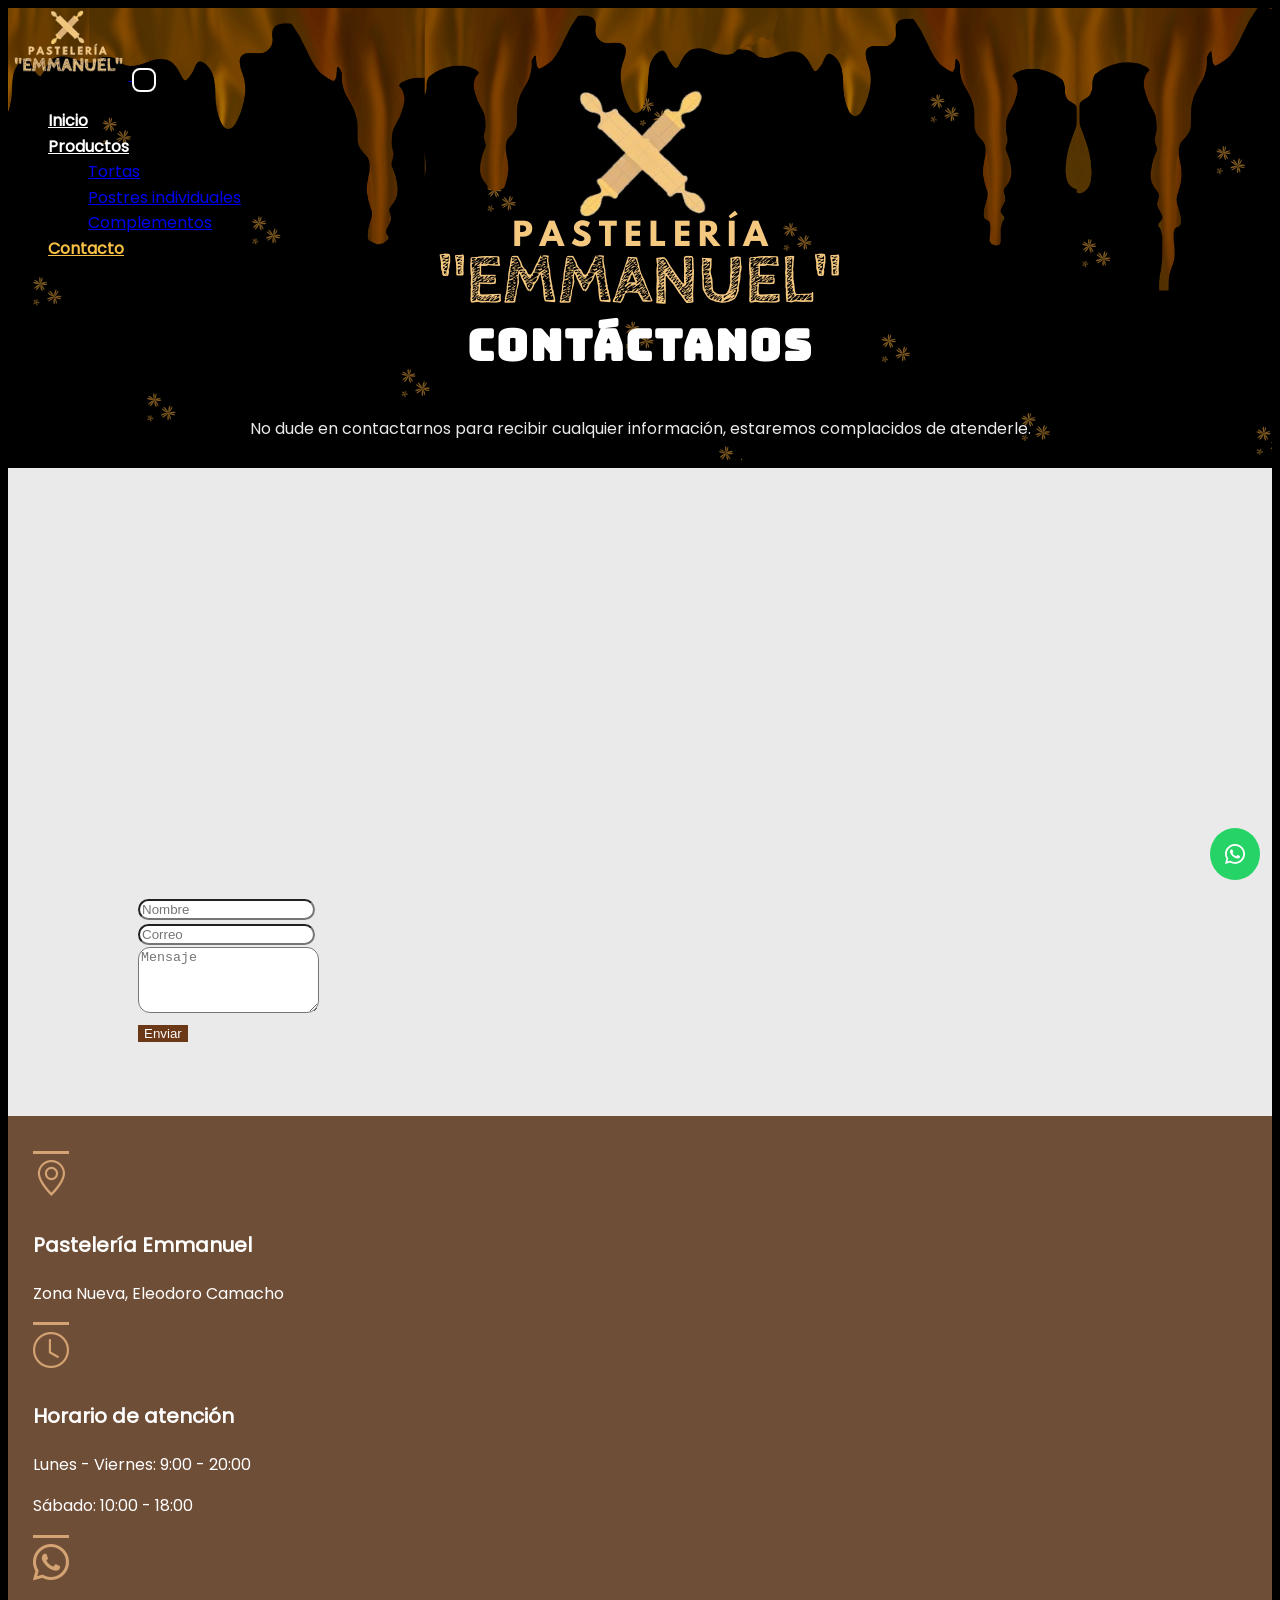
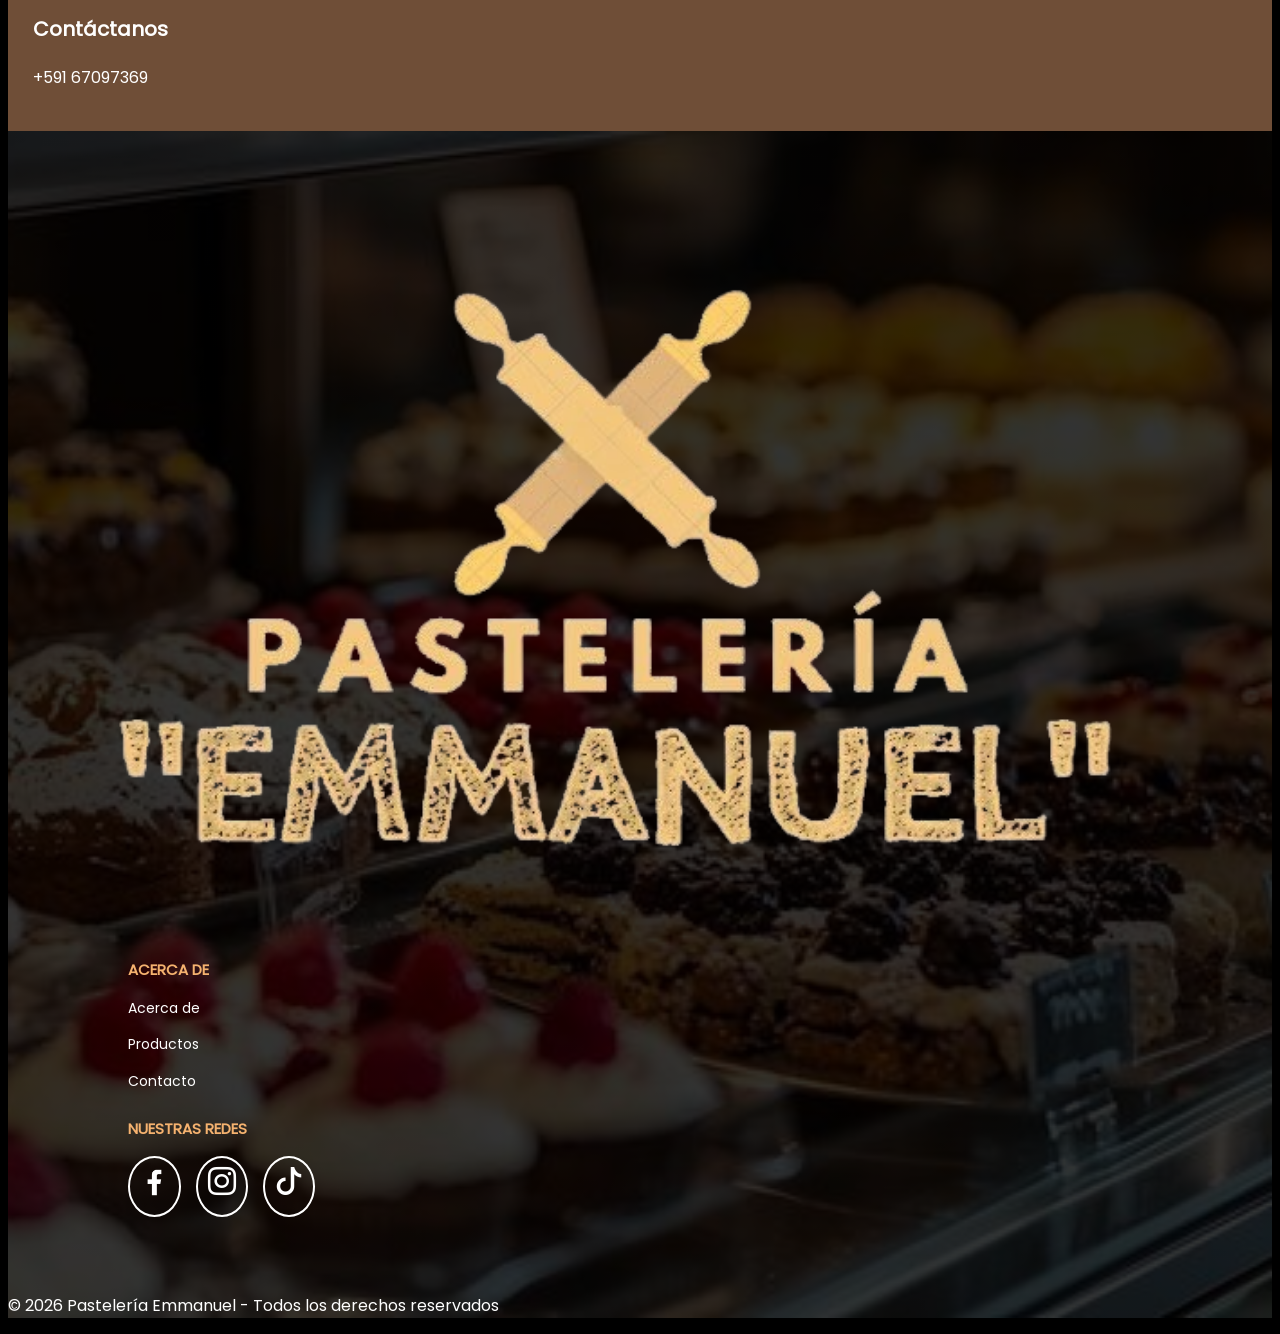
==== contacto.html @ c438ef1b "Add new files/folders" ====
<!DOCTYPE html>
<html lang="es">
<head>
<meta charset="UTF-8">
<title>Pastelería Emmanuel</title>

<link href="Bootstrap/css/bootstrap.min.css" rel="stylesheet">
<link href="css/bootstrap-icons.css" rel="stylesheet">
<link href="css/style.css" rel="stylesheet" >
<link href="css/aos.css" rel="stylesheet">
</head>

<body class="pagina-productos">

<!-- NAVBAR -->
<nav id="navbar" class="navbar navbar-expand-md navbar-dark fixed-top">
    <div class="container">

        <a class="navbar-brand" href="index.html">
            <img src="img_PWIA/logo.png" class="logo">
        </a>

        <button class="navbar-toggler" data-bs-toggle="collapse" data-bs-target="#menu">
            <span class="navbar-toggler-icon"></span>
        </button>

        <div class="collapse navbar-collapse" id="menu">
            <ul class="navbar-nav ms-auto">

            <li class="nav-item">
            <a class="nav-link text-white" href="index.html">Inicio</a>
            </li>

            <!-- PRODUCTOS DESPEGABLE-->
            <li class="nav-item dropdown">
            <a class="nav-link dropdown-toggle text-white" href="productos.html" data-bs-toggle="dropdown">Productos</a>

            <ul class="dropdown-menu">
            <li><a class="dropdown-item" href="productos.html#Tortas">Tortas</a></li>
            <li><a class="dropdown-item" href="productos.html#Postres">Postres individuales</a></li>
            <li><a class="dropdown-item" href="productos.html#Complementos">Complementos</a></li>
            </ul>

            </li>

            <li class="nav-item">
            <a class="nav-link active text-white" href="contacto.html">Contacto</a>
            </li>

            </ul>
        </div>

    </div>
</nav>

<section class="parallax-cont">
    <div class="contenido-parallax-cont">
        <h2 class="text-center titulo-seccion">Contáctanos</h2>
        <p class="sub-seccion text-center">No dude en contactarnos para recibir cualquier información, estaremos complacidos de atenderle.</p>    
    </div>
</section>

<section class=contenido-cont>
    <div class="row g-5">

        <div class="col-12 col-md-6">
            <div class="mapa">
                <iframe 
                    src="https://www.google.com/maps/embed?pb=!1m18!1m12!1m3!1d3825.471095367028!2d-68.20935312567391!3d-16.502297840782816!2m3!1f0!2f0!3f0!3m2!1i1024!2i768!4f13.1!3m3!1m2!1s0x915ede46e3ec88ff%3A0x48e08127de12b809!2sPlaza%20Nueva%20Marka!5e0!3m2!1ses-419!2sbo!4v1774909914794!5m2!1ses-419!2sbo" 
                    width="100%" 
                    height="350" 
                    style="border:0;" 
                    allowfullscreen="" 
                    loading="lazy" 
                    referrerpolicy="no-referrer-when-downgrade">
                </iframe>
            </div>
        </div>

        <div class="col-12 col-md-6 d-flex align-items-center">
            <form class="w-100">
                <div class="mb-4">
                    <input type="text" class="form-control" placeholder="Nombre">
                </div>

                <div class="mb-4">
                    <input type="email" class="form-control" placeholder="Correo">
                </div>

                <div class="mb-4">
                    <textarea class="form-control" rows="4" placeholder="Mensaje"></textarea>
                </div>

                <button class="btn btn-personalizado w-100">Enviar</button>
            </form>
        </div>

    </div>
</section>


<!----INFORMACIÓN EMMANUEL-->
<div class="container-fluid bg-cafe">
    <div class="row text-center">

        <div class="col-12 col-md-4">
            <div class="ubicacion">
                <i class="bi bi-geo-alt info-icon"></i>
                <p class="sub_info">Pastelería Emmanuel</p>
                <p class="sub_info1">Zona Nueva, Eleodoro Camacho</p>
            </div>
        </div>

        <div class="col-12 col-md-4">
            <div class="horario">
                <i class="bi bi-clock info-icon"></i>
                <p class="sub_info">Horario de atención</p>
                <p class="sub_info1">Lunes - Viernes: 9:00 - 20:00</p>
                <p class="sub_info1">Sábado: 10:00 - 18:00</p>
            </div>
        </div>

        <div class="col-12 col-md-4">
            <i class="bi bi-whatsapp info-icon"></i>
            <p class="sub_info">Contáctanos</p>
            <p class="sub_info1">+591 67097369</p>
        </div>

    </div>
</div>


<!-- FOOTER -->
<footer class="footer-bg text-white pt-5">
    <div class="container_footer">
        <div class="row text-center text-md-start">

            <div class="col-md-4 mb-2 footer-col">
                <a href="index.html">
                    <img src="img_PWIA/logo.png" alt="logofooter" class="logofooter">
                </a>
            </div>

            <div class="col-md-4 mb-2 footer-col">
                <h5 class="contenidofo">ACERCA DE</h5>
                    
                <p class="sub_footer">
                    <a href="index.html">Acerca de</a>
                </p>

                <p class="sub_footer">
                    <a href="productos.html">Productos</a>
                </p>

                <p class="sub_footer">
                    <a href="contacto.html">Contacto</a>
                </p>
            </div>

            <div class="col-md-4 mb-2 footer-col">
                <h5 class="contenidofo">NUESTRAS REDES</h5>
                <div class="redes">
                    <div class="logred1">
                        <a href="https://www.facebook.com/">
                            <img src="img_PWIA/descargar.png" alt="red" width="43px">
                        </a>
                    </div>
                    
                    <div class="logred">
                        <a href="https://www.instagram.com/">
                            <i class="bi bi-instagram"></i>
                        </a>
                    </div>
                    
                    <div class="logred">
                        <a href="https://www.tiktok.com/">
                            <i class="bi bi-tiktok"></i>
                        </a>
                    </div>

                </div>
            </div>
            
        </div>
    </div>

    <div class="text-center py-3">
        <p class="mb-3">© 2026 Pastelería Emmanuel - Todos los derechos reservados</p>
    </div>
</footer>

<a href="https://wa.me/59167097369?text=Hola,%20me%20interesa%20hacer%20un%20pedido" 
   class="whatsapp" target="_blank">
    <i class="bi bi-whatsapp"></i>
</a>


<script src="Bootstrap/js/bootstrap.bundle.min.js"></script>
<script src="js/script.js"></script>
<script src="js/aos.js"></script>

<script>AOS.init();</script>
</body>
</html>
---- css/style.css ----
@font-face {
    font-family: 'Poppins';
    src: url(../fonts/MiConv.com__Poppins-Regular.woff) format('woff');
    font-weight: 400;
    font-style: normal;
}

@font-face {
    font-family: 'Bungee';
    src: url(../fonts/Bungee-Regular.woff2) format('woff2');
    font-weight: 400;
    font-style: normal;
}

@font-face {
    font-family: "bootstrap-icons";
    src: url(../fonts/bootstrap-icons.woff) format('woff');
}

body {
    background-color: black;
    font-family: 'Poppins', sans-serif;
    font-size: 16px;
    line-height: 1.6;
}
h1 {
    font-family: 'Bungee', Arial, Tahoma, Verdana;
    font-size: 40px;
    letter-spacing: 1px;
}
h2 {
    font-family: 'Bungee', Arial, Tahoma, Verdana;
    font-size: 32px;
}
h3 {
    font-family: 'Bungee', Arial, Tahoma, Verdana;
}
.navbar {
    position: fixed;
    width: 100%;
    top: 0;
    transition: all 0.4s ease;
    position: fixed;
    z-index: 1000;
}
.navbar-nav {
    gap: 35px;
}
.navbar.scrolled {
    background: linear-gradient(
        to bottom,
        rgba(0, 0, 0, 0.7),
        rgba(0, 0, 0, 0.3)
    );

    backdrop-filter: blur(14px) saturate(160%);
    -webkit-backdrop-filter: blur(14px) saturate(160%);
}
.navbar.scrolled::after {
    content: "";
    position: absolute;
    top: 0;
    left: 0;
    width: 100%;
    height: 100%;
    background: linear-gradient(
        to bottom,
        rgba(255,255,255,0.15),
        transparent
    );
    pointer-events: none;
}
.navbar.hidden {
    top: -100px;
}
.nav-link {
    position: relative;
    color: #fff;
    font-weight: 700;
    transition: color 0.3s ease;
}
.nav-link:hover {
    color: #f8c146 !important;
}
.nav-link.active {
    color: #f8c146 !important;
}
.navbar-toggler {
    background-color: transparent;
    border: 2px solid white !important;
    border-radius: 8px;
    box-shadow: none;
    padding: 10px;
}
.navbar-toggler-icon {
    filter: invert(0) !important;
}
.logo {
    height: 80px;
}
.slider-img {
    height: 100%;
    object-fit: cover;
}
.carousel-inner {
    position: relative;
    z-index: 0;
}
.dropdown-menu {
    border-radius: 10px;
}
.dropdown-item:hover {
    background: #ffe066;
}
.parallax {
    width: 100%;
    height: 500px;
    overflow: hidden;
    background: linear-gradient(rgba(0, 0, 0, 0.7), rgba(0, 0, 0, 0.6)),url(../img_PWIA/nuevas-tendencias-en-pasteleria-industrial-1.jpg);
    background-repeat: no-repeat;
    background-size: cover;
    background-position: center top;
    background-attachment: fixed;
    display: flex;
    justify-content: center;
    align-items: center;
    text-align: center;
    padding: 270px;
}
.contenido-parallax{
    color: white;
}
.contenido-parallax h1{
    font-size: 48px;
    font-weight: 700;
}
.contenido-parallax p{
    font-size: 20px;
}
.contenido {
    background: #000;
    color: white;
    padding-top: 100px;
}
.productos-container{
    padding-left: 190px;
    padding-right: 190px;
}
.productos-container h2{
    font-weight: 700;
    letter-spacing: 2px;
    text-align: center;
}
.producto-row{
    padding-bottom: 80px;    
}
.producto-card:hover {
    transform: translateY(-15px);
    transition: 0.3s;
}
.producto_img {
    width: 250px;
    height: 250px;
    object-fit: cover;
    border-radius: 50%;
    margin-bottom: 10px;
    border: 4px solid #d4a373;
}
.producto-card h5 {
    margin-top: 10px;
    font-weight: 700;
    font-size: 24px;
    font-family: 'Bungee', Arial, Tahoma, Verdana;
    color: white;
}
.producto-card p {
    font-size: 18px;
    color: #555;
}
.tarj{
    text-decoration: none; 
}
.tarj h5{
    text-decoration: none; 
}
.bg-cafe {
    background-color: #6f4e37;
    color: white;
    padding-left: 25px;
    padding-right: 25px;
    padding-top: 35px;
    padding-bottom: 25px;
}
.info-icon {
    font-size: 36px;
    color: #d4a373;
    border-top: 3px solid #d4a373;
}
.sub_info{
    font-weight: 700;
    font-size: 20px;
}
.sub_info1{
    font-weight: normal;
    font-size: 16px;
}
footer {
    background: linear-gradient(rgba(0, 0, 0, 0.8), rgba(0, 0, 0, 0.8)),url(../img_PWIA/deliciously-baked-snacks-you-will-like-photo.jpg);
    background-size: cover;
    background-position: center;
    background-repeat: no-repeat;
    color: white;
}
.container_footer{
    padding: 60px 50px;
    align-items: center;
}
.logofooter{
    width: 95%;
}
.contenidofo{
    font-weight: 900;
    font-family: 'Poppins', sans-serif;
    font-size: 15px;
    color: #f5b26f;
    margin-bottom: 15px;
    padding-left: 70px;
}
.sub_footer{
    font-size: 14px;
    margin-bottom: 10px;
    padding-left: 70px;
}
.sub_footer a{
    text-decoration: none;
    color: white;
}
.redes{
    display: flex;
    flex-direction: row;
    gap: 15px;
    padding-left: 70px;
}
.redes a{
    text-decoration: none;
    color: white;
}
.logred{
    font-size: 28px;
    border-radius: 50%;
    border: 2px solid white;
    padding: 2px 10px;
    justify-content: center;
}
.logred1{
   border-radius: 50%;
   border: 2px solid white;
   padding: 3px 3px;
   align-items: center;
}
.whatsapp {
    position: fixed;
    bottom: 20px;
    right: 20px;
    background: #25D366;
    color: white;
    padding: 10px 15px;
    border-radius: 50%;
    font-size: 20px;
}


/*PESTAÑA-PRODUCTOS*/
.parallax-prod{
    background: url(../img_PWIA/Encabezado.png);
    background-repeat: no-repeat;
    background-position: top;
    background-attachment: fixed;
    height: 420px;
    display: flex;
    align-items: flex-end;
    justify-content: center;
}
.contenido-parallax-prod{
    color: white;
}
.contenido-parallax-prod h2{
    font-family: 'Bungee', Arial, Tahoma, Verdana;
    font-size: 43px;
    letter-spacing: 2px;
    align-items: flex-end;
    text-align: center;
    padding-bottom: 20px;
}
.contenido-prod{
    background: white;
    padding: 40px 130px;
}
.titulo-seccion {
    font-family: 'Bungee', Arial, Tahoma, Verdana;
    font-size: 32px;
}
.titulo-seccion1 {
    font-family: 'Bungee', Arial, Tahoma, Verdana;
    font-size: 32px;
    color: #301b0d;
}
.card-body h5{
    font-family: 'Poppins', sans-serif;
    font-size: 22px;
    color: #383636;
    font-weight: 600;
}
.card-body p{
    color: #6f4e37;
    font-family:'Segoe UI', Tahoma, Geneva, Verdana, sans-serif;
    font-weight: 800;
    font-size: 25px;
    letter-spacing: 1px;
}
.producto-card {
    border: none !important;
    transition: transform 0.3s ease;
}
.producto-card:hover {
    transform: scale(1.05);
}
.img-producto {
    width: 100%;
    height: auto;
    box-shadow: 4px 4px rgba(0,0,0,0.1);
    border-radius: 20px;
}


/*PESTAÑA-CONTACTO*/
.parallax-cont{
    background: url(../img_PWIA/Encabezado.png);
    background-repeat: no-repeat;
    background-position: top;
    background-attachment: fixed;
    height: 460px;
    display: flex;
    align-items: flex-end;
    justify-content: center;
}
.contenido-parallax-cont h2{
    font-family: 'Bungee', Arial, Tahoma, Verdana;
    font-size: 43px;
    color: white;
    letter-spacing: 2px;
    align-items: flex-end;
    text-align: center;
}
.contenido-parallax-cont p{
    font-size: 16px;
    color: #ebe9e9;
    padding-bottom: 10px;
}
.contenido-cont{
    background: rgb(235, 234, 234);
    padding: 70px 130px;
}
.mapa iframe {
    border-radius: 14px;
}
.sub_form{
    display: flex;
    align-items: center;
    width: 100%;
}
form input, form textarea {
    border-radius: 12px;
}
.btn-personalizado{
    background-color:#6b3918;
    border: none;
    color: #fdfbfb; 
}
form button:hover {
    background-color: #f5be47;
}

/*DETALLE DE LOS PRODUCTOS*/
.parallax-detal{
    background: url(../img_PWIA/Encabezado.png);
    background-repeat: no-repeat;
    background-position: top;
    background-attachment: fixed;
    height: 430px;
    display: flex;
    align-items: flex-end;
    justify-content: center;
}
.contenido-parallax-detal h2{
    font-family: 'Bungee', Arial, Tahoma, Verdana;
    font-size: 38px;
    color: white;
    letter-spacing: 2px;
    align-items: flex-end;
    text-align: center;
}
.contenido-parallax-detal p{
    font-size: 16px;
    color: #ebe9e9;
    padding-bottom: 10px;
}
.contenido-detal{
    background: rgb(235, 234, 234);
    padding: 50px 80px;
}
#precio {
    color: #D4AF37;
    font-weight: bold;
}
#porciones {
    color: #6F4E37;
    font-weight: 600;
}
.btn-volver {
      border: 2px solid #6F4E37;
      color: #6F4E37;
      font-weight: 700;
}
.btn-volver:hover {
    background-color: #6F4E37;
    color: white;
}
#whatsapp {
    width: 70%;
    background-color: #25D366;
    color: white;
    border: none;
    font-weight: bold;
    transition: all 0.3s ease;
}
#whatsapp:hover {
    transform: scale(1.05);
    box-shadow: 0 4px 15px rgba(0,0,0,0.2);
}
#imagen {
    transition: transform 0.4s ease;
}

#imagen:hover {
    transform: scale(1.05);
}



@media (max-width: 768px) {
    .parallax {
        padding: 0 !important;
        height: 600px;
    }
    .contenido-parallax{
        padding: 80px !important;
    }
    #menu {
    background: linear-gradient(
        to bottom,
        rgba(0, 0, 0, 0.7),
        rgba(0, 0, 0, 0.3)
    );

    backdrop-filter: blur(14px) saturate(160%);
    -webkit-backdrop-filter: blur(14px) saturate(160%);
    padding: 50px 60px;
    }
    .nuestro-col{
        justify-content: center;
        padding-left: 0 !important;
        padding-right: 0 !important;
        text-align: center;
    }
    .contenidofo {
        padding-left: 0 !important;
        text-align: center;
    }
    .sub_footer {
        padding-left: 0 !important;
        text-align: center;
    }

    .productos-container{
        justify-content: center;
        padding-left: 0 !important;
        padding-right: 0 !important;
        text-align: center;
    }
    .redes {
        justify-content: center;
        padding-left: 0 !important;
        text-align: center;
    }
    .sub_footer {
        padding-left: 0 !important;
        text-align: center;
    }
    .contenido-prod{
        justify-content: center;
        padding-left: 20px !important;
        padding-right: 20px !important;
        padding-bottom: 40px !important;
        text-align: center;
    }
    .parallax-cont{
        height: 470px;
        padding-left: 20px;
        padding-right: 20px;
    }
    .contenido-cont{
        justify-content: center;
        padding-left: 80px !important;
        padding-right: 80px !important;
        text-align: center;
    }
    .parallax-detal{
        height: 480px;
        padding-left: 30px !important;
        padding-right: 30px !important;
    }
    .contenido-detal{
        justify-content: center;
        padding-left: 70px !important;
        padding-right: 70px !important;
        text-align: center;
    }
    #whatsapp {
        width: 100%;
    }
}
@media (min-width: 768px) {
    
    .redes {
        justify-content: flex-start;
    }
    .nuestro-col {
        justify-content: center;
    }

}
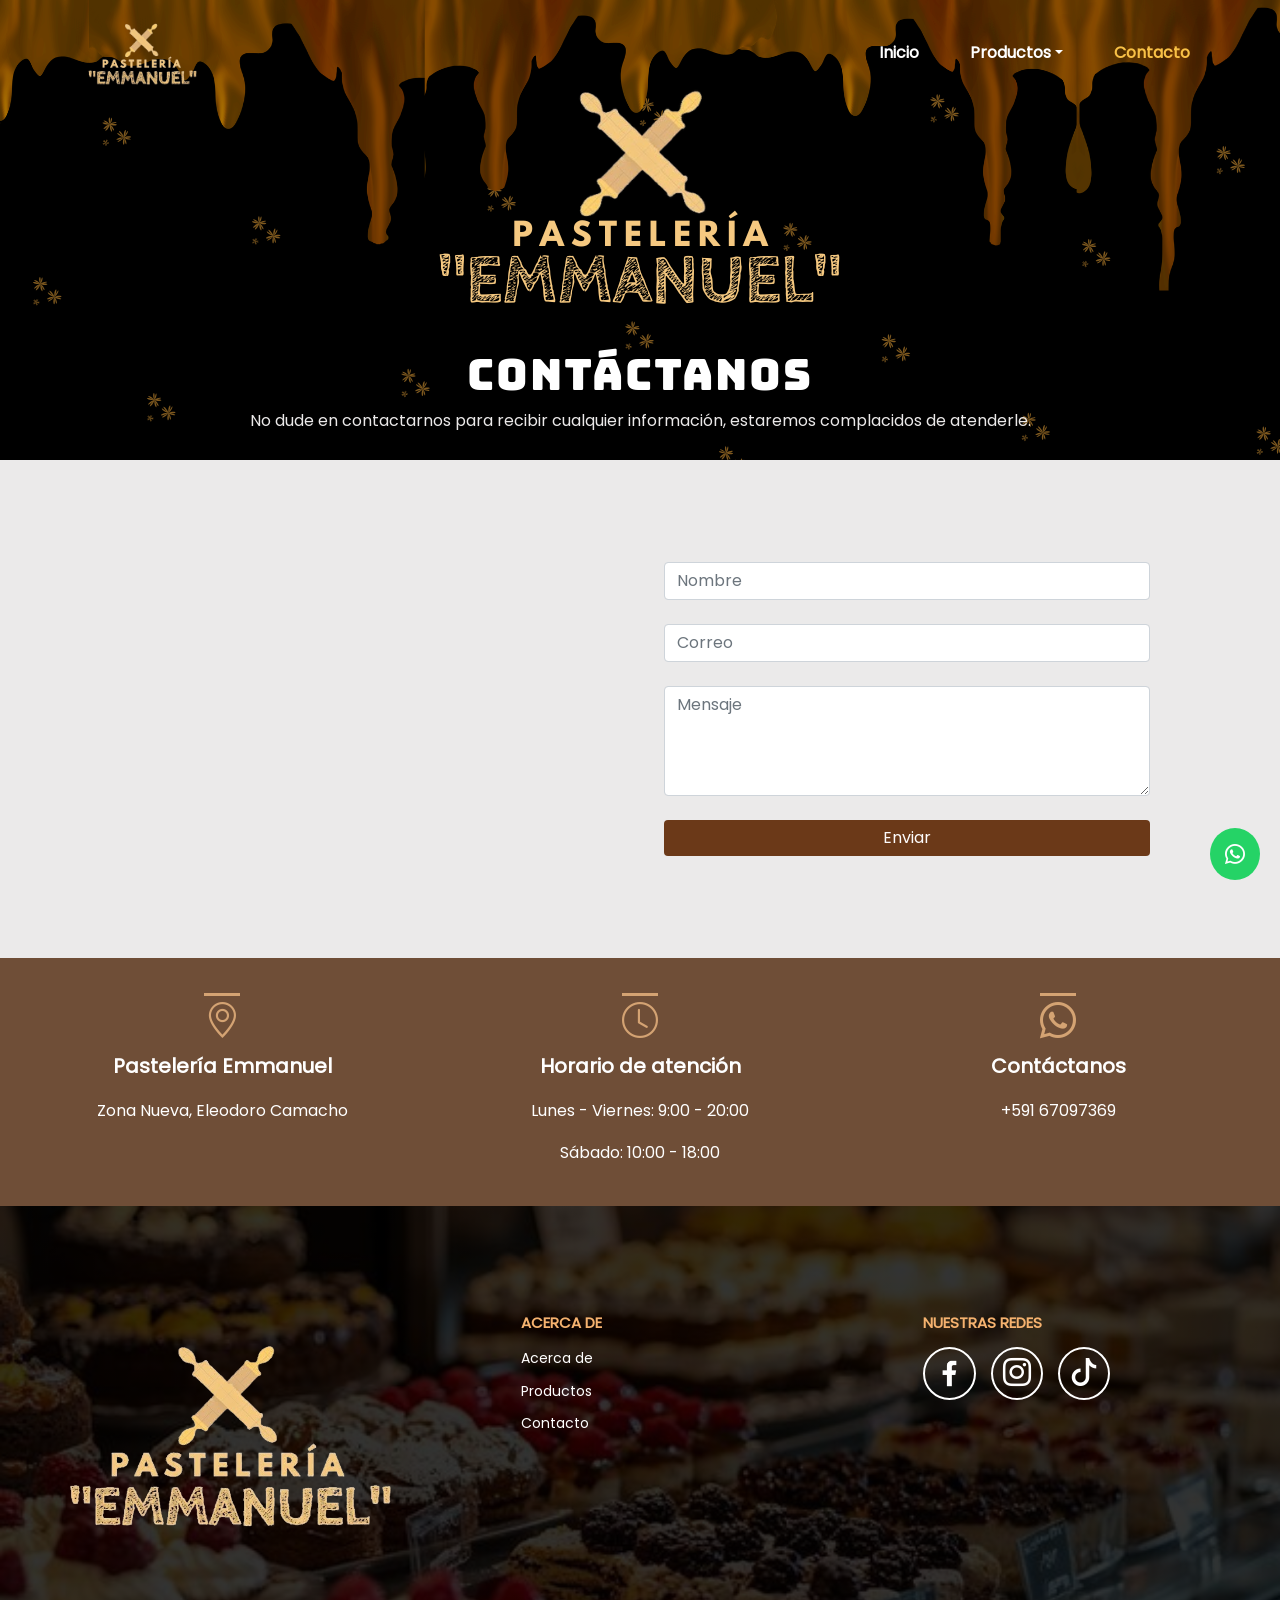
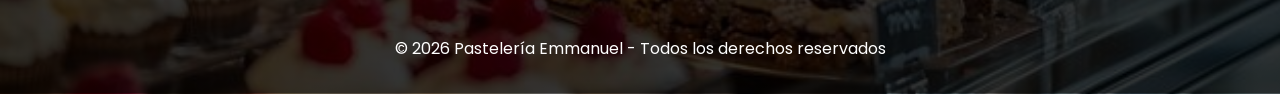
==== commit cea75c02: "Add new files/folders" ====
--- a/contacto.html
+++ b/contacto.html
@@ -4,7 +4,7 @@
 <meta charset="UTF-8">
 <title>Pastelería Emmanuel</title>
 
-<link href="Bootstrap/css/bootstrap.min.css" rel="stylesheet">
+<link href="bootstrap/css/bootstrap.min.css" rel="stylesheet">
 <link href="css/bootstrap-icons.css" rel="stylesheet">
 <link href="css/style.css" rel="stylesheet" >
 <link href="css/aos.css" rel="stylesheet">
@@ -195,7 +195,7 @@
 </a>
 
 
-<script src="Bootstrap/js/bootstrap.bundle.min.js"></script>
+<script src="bootstrap/js/bootstrap.bundle.min.js"></script>
 <script src="js/script.js"></script>
 <script src="js/aos.js"></script>
 
